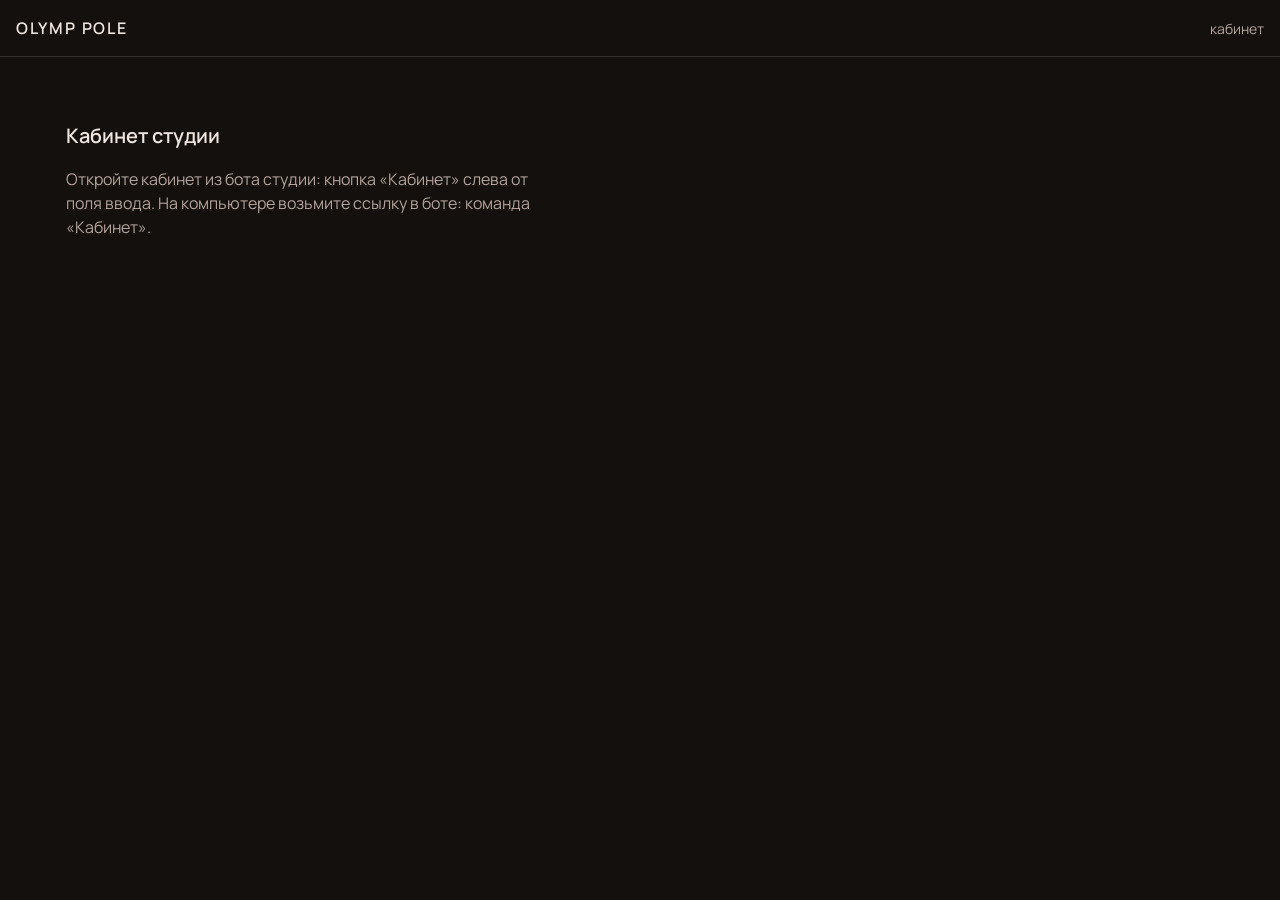
==== kabinet/index.html @ 2799e7f3 "Сайт студии пилона Olymp Pole: расписание с местами, запись, абонементы, кабинет студии Co-Authored-" ====
<!doctype html>
<html lang="ru">
<head>
<meta charset="utf-8">
<meta name="viewport" content="width=device-width, initial-scale=1, viewport-fit=cover">
<meta name="robots" content="noindex, nofollow">
<title>Кабинет Olymp Pole</title>
<meta name="theme-color" content="#14100E">
<link rel="icon" href="../favicon.svg" type="image/svg+xml">
<script src="https://telegram.org/js/telegram-web-app.js"></script>
<link rel="stylesheet" href="kabinet.css">
</head>
<body>
<header class="verh">
  <b class="imya">Olymp Pole</b>
  <span class="kto" id="kto">кабинет</span>
</header>

<main id="ekran">
  <section id="vhod" class="pusto" hidden>
    <h1>Кабинет студии</h1>
    <p>Откройте кабинет из бота студии: кнопка «Кабинет» слева от поля ввода. На компьютере возьмите ссылку в боте: команда «Кабинет».</p>
  </section>

  <!-- Записи на день -->
  <section id="t-zapisi" class="vkladka" hidden>
    <div class="nav-den">
      <button type="button" class="kv" data-sdvig="-1" aria-label="Предыдущий день">‹</button>
      <div><b id="den-zag"></b><button type="button" class="ssylka" id="na-segodnya">Сегодня</button></div>
      <button type="button" class="kv" data-sdvig="1" aria-label="Следующий день">›</button>
    </div>
    <div id="den-spisok"></div>
  </section>

  <!-- Абонементы -->
  <section id="t-abon" class="vkladka" hidden>
    <div class="ryad">
      <input id="abon-poisk" type="search" placeholder="Имя, телефон или номер" aria-label="Поиск абонемента">
      <button type="button" class="btn" id="abon-novyj">Новый</button>
    </div>
    <div class="chipy" role="tablist">
      <button type="button" class="chip" data-af="act" aria-selected="true">Действующие</button>
      <button type="button" class="chip" data-af="all" aria-selected="false">Все</button>
    </div>
    <div id="abon-spisok"></div>
  </section>

  <!-- Закрытая таблица зала -->
  <section id="t-zal" class="vkladka" hidden>
    <div class="nav-den">
      <button type="button" class="kv" data-ned="-7" aria-label="Предыдущая неделя">‹</button>
      <div><b id="ned-zag"></b><button type="button" class="ssylka" id="ned-segodnya">Эта неделя</button></div>
      <button type="button" class="kv" data-ned="7" aria-label="Следующая неделя">›</button>
    </div>
    <div class="dni-zal" id="dni-zal"></div>
    <div class="legenda"><span><i class="lg gr"></i>группа</span><span><i class="lg pe"></i>персональное</span><span><i class="lg ar"></i>аренда</span><span>Нажмите на свободный час, чтобы занять</span></div>
    <div class="setka-zal" id="setka-zal"></div>
  </section>

  <!-- Расписание -->
  <section id="t-rasp" class="vkladka" hidden>
    <div class="ryad"><p class="prim">Изменения сразу видны на сайте.</p><button type="button" class="btn" id="gr-novaya">Добавить группу</button></div>
    <div id="rasp-spisok"></div>
  </section>
</main>

<nav class="niz" id="niz" hidden>
  <button type="button" data-t="zapisi" aria-current="page"><svg viewBox="0 0 24 24" fill="none" stroke="currentColor" stroke-width="2" stroke-linecap="round" stroke-linejoin="round" aria-hidden="true"><path d="M8 2v4"/><path d="M16 2v4"/><rect width="18" height="18" x="3" y="4" rx="2"/><path d="M3 10h18"/><path d="m9 16 2 2 4-4"/></svg>Записи</button>
  <button type="button" data-t="abon"><svg viewBox="0 0 24 24" fill="none" stroke="currentColor" stroke-width="2" stroke-linecap="round" stroke-linejoin="round" aria-hidden="true"><path d="M2 9a3 3 0 0 1 0 6v2a2 2 0 0 0 2 2h16a2 2 0 0 0 2-2v-2a3 3 0 0 1 0-6V7a2 2 0 0 0-2-2H4a2 2 0 0 0-2 2Z"/><path d="M13 5v2"/><path d="M13 17v2"/><path d="M13 11v2"/></svg>Абонементы</button>
  <button type="button" data-t="zal"><svg viewBox="0 0 24 24" fill="none" stroke="currentColor" stroke-width="2" stroke-linecap="round" stroke-linejoin="round" aria-hidden="true"><path d="M12 3v18"/><rect width="18" height="18" x="3" y="3" rx="2"/><path d="M3 9h18"/><path d="M3 15h18"/></svg>Зал</button>
  <button type="button" data-t="rasp"><svg viewBox="0 0 24 24" fill="none" stroke="currentColor" stroke-width="2" stroke-linecap="round" stroke-linejoin="round" aria-hidden="true"><circle cx="12" cy="12" r="10"/><path d="M12 6v6l4 2"/></svg>Расписание</button>
</nav>

<!-- Окно-форма -->
<div class="okno" id="okno" hidden>
  <div class="okno-v" role="dialog" aria-modal="true" aria-labelledby="okno-zag">
    <div class="okno-shapka"><h2 id="okno-zag"></h2><button type="button" class="kv" id="okno-x" aria-label="Закрыть">×</button></div>
    <div id="okno-telo"></div>
  </div>
</div>
<div class="tost" id="tost" role="status" hidden></div>

<script src="kabinet.js"></script>
</body>
</html>
---- kabinet/kabinet.css ----
/* Кабинет Olymp Pole: те же цвета, что на сайте, крупные кнопки под палец */
@font-face{font-family:'Manrope';font-weight:400;font-display:swap;src:url(../fonts/manrope-cyrillic-400-normal.woff2) format('woff2');unicode-range:U+0400-045F,U+0490-0491,U+04B0-04B1,U+2116}
@font-face{font-family:'Manrope';font-weight:400;font-display:swap;src:url(../fonts/manrope-latin-400-normal.woff2) format('woff2');unicode-range:U+0000-00FF,U+2000-206F,U+20AC,U+2122,U+2190-2199}
@font-face{font-family:'Manrope';font-weight:600;font-display:swap;src:url(../fonts/manrope-cyrillic-600-normal.woff2) format('woff2');unicode-range:U+0400-045F,U+0490-0491,U+04B0-04B1,U+2116}
@font-face{font-family:'Manrope';font-weight:600;font-display:swap;src:url(../fonts/manrope-latin-600-normal.woff2) format('woff2');unicode-range:U+0000-00FF,U+2000-206F,U+20AC,U+2122,U+2190-2199}
:root{--bg:#14100E;--surface:#1E1815;--surface2:#2A221D;--ink:#F1E7E1;--muted:#B3A39A;--line:rgba(241,231,225,.14);--acc:#D4B07A;--acc-d:#E3C493;--on-acc:#14100E;--acc-soft:#2B231B;--err:#F0907F;--ok:#6CC08A;--ar:#8FA6C9;--ar-soft:#1D232C;--r:8px;--fs:14px;--fm:16px;--ft:20px;--hour:48px}
*{box-sizing:border-box;margin:0;padding:0}
html,body{overflow-x:clip}
body{background:var(--bg);color:var(--ink);font:400 var(--fm)/1.5 Manrope,system-ui,sans-serif;-webkit-font-smoothing:antialiased;padding-bottom:calc(80px + env(safe-area-inset-bottom))}
button{font:inherit;color:inherit;cursor:pointer;background:none;border:0}
a{color:inherit}
svg{width:20px;height:20px;flex:none}
[hidden]{display:none!important}
:focus-visible{outline:2px solid var(--acc);outline-offset:2px}
h1{font-size:var(--ft);margin-bottom:16px}
h2{font-size:var(--ft)}
.prim{font-size:var(--fs);color:var(--muted)}
.verh{display:flex;justify-content:space-between;align-items:center;padding:16px;border-bottom:1px solid var(--line)}
.imya{letter-spacing:.12em;text-transform:uppercase}
.kto{font-size:var(--fs);color:var(--muted)}
main{max-width:1180px;margin:0 auto;padding:16px}
.pusto{padding:48px 0;max-width:48ch}
.pusto p{color:var(--muted)}
.btn{display:inline-flex;align-items:center;justify-content:center;gap:8px;min-height:48px;padding:8px 24px;border-radius:var(--r);background:var(--acc);color:var(--on-acc);font-weight:600;white-space:nowrap}
.btn:active{transform:scale(.98)}
.btn--k{background:transparent;color:var(--ink);box-shadow:inset 0 0 0 1px var(--line)}
.btn--opas{background:transparent;color:var(--err);box-shadow:inset 0 0 0 1px rgba(240,144,127,.4)}
.btn--mal{min-height:40px;padding:8px 16px;font-size:var(--fs)}
.btn[disabled]{opacity:.5}
.ssylka{display:inline-flex;align-items:center;min-height:40px;font-size:var(--fs);font-weight:600;color:var(--acc)}
.kv{display:grid;place-items:center;width:48px;height:48px;border-radius:var(--r);background:var(--surface);font-size:24px;line-height:1}
.ryad{display:flex;gap:8px;align-items:center;justify-content:space-between;margin-bottom:16px;flex-wrap:wrap}
.ryad input{flex:1 1 200px}
input,select,textarea{width:100%;min-height:48px;padding:8px 16px;border:1px solid var(--line);border-radius:var(--r);background:var(--surface);color:var(--ink);font:inherit}
textarea{min-height:80px}
input[type=checkbox],input[type=radio]{width:20px;height:20px;min-height:0;accent-color:var(--acc);flex:none;padding:0}
label{display:block;font-size:var(--fs);font-weight:600;margin:16px 0 8px}
label.gal{display:flex;align-items:center;gap:8px;font-weight:400;font-size:var(--fm);margin:16px 0 0;min-height:44px}
.dva{display:grid;grid-template-columns:1fr 1fr;gap:8px}
.dva label{margin-top:16px}
.dva>*{min-width:0}
.dva .btn{white-space:normal;padding-inline:16px}
.oshibka{color:var(--err);font-size:var(--fs);margin-top:8px}
.knopki{display:flex;flex-wrap:wrap;gap:8px;margin-top:24px}
.knopki .btn{flex:1 1 auto}

/* навигация по дням */
.nav-den{display:grid;grid-template-columns:48px 1fr 48px;gap:8px;align-items:center;margin-bottom:16px;text-align:center}
.nav-den b{display:block;font-size:var(--ft)}

/* занятие и записи */
.zan{margin-bottom:16px;border:1px solid var(--line);border-radius:var(--r);background:var(--surface);overflow:hidden}
.zan-shapka{display:flex;justify-content:space-between;align-items:baseline;gap:8px;padding:16px;border-bottom:1px solid var(--line)}
.zan-shapka b{font-size:var(--ft)}
.zan-shapka span{font-size:var(--fs);color:var(--muted)}
.zan-shapka .schet{font-weight:600;color:var(--ink);white-space:nowrap}
.zan.otm{opacity:.72}
.chel{display:grid;gap:8px;padding:16px;border-bottom:1px solid var(--line)}
.chel:last-of-type{border-bottom:0}
.chel-v{display:flex;justify-content:space-between;gap:8px;align-items:baseline}
.chel-v b{font-weight:600}
.chel-v a{font-size:var(--fs);color:var(--muted);text-decoration:none;white-space:nowrap}
.metki{display:flex;flex-wrap:wrap;gap:4px}
.mt{display:inline-flex;align-items:center;min-height:24px;padding:0 8px;border-radius:12px;background:var(--surface2);font-size:var(--fs);line-height:1.2}
.mt.zol{background:var(--acc-soft);color:var(--acc)}
.mt.ok{color:var(--ok)}
.mt.err{color:var(--err)}
.deystviya{display:flex;flex-wrap:wrap;gap:8px}
.zan-niz{display:flex;flex-wrap:wrap;gap:8px 16px;justify-content:space-between;padding:8px 16px;background:var(--bg)}
.pustaya{padding:16px;color:var(--muted);font-size:var(--fs)}
.zal-den{margin-top:24px}
.zal-den h3{font-size:var(--fs);color:var(--muted);text-transform:uppercase;letter-spacing:.12em;margin-bottom:8px}
.zal-den li{list-style:none;padding:8px 0;border-top:1px solid var(--line);font-size:var(--fs)}

/* абонементы */
.chipy{display:flex;gap:8px;margin-bottom:16px}
.chip{min-height:40px;padding:0 16px;border-radius:20px;background:var(--surface);font-size:var(--fs);font-weight:600}
.chip[aria-selected="true"]{background:var(--acc);color:var(--on-acc)}
.ab{display:grid;gap:8px;width:100%;padding:16px;margin-bottom:8px;border:1px solid var(--line);border-radius:var(--r);background:var(--surface);text-align:left}
.ab-v{display:flex;justify-content:space-between;gap:8px}
.ab-v b{font-weight:600}
.ab-v span{font-size:var(--fs);color:var(--muted);white-space:nowrap}
.ab.neakt{opacity:.6}
.tochki{display:flex;flex-wrap:wrap;gap:4px}
.tochki i{width:12px;height:12px;border-radius:50%;border:1px solid var(--acc)}
.tochki i.z{background:var(--acc)}
.tochki.kr i{width:20px;height:20px}
.ab p{font-size:var(--fs);color:var(--muted)}
.otmetki li{display:flex;justify-content:space-between;align-items:center;gap:8px;list-style:none;padding:8px 0;border-top:1px solid var(--line);font-size:var(--fs)}

/* таблица зала */
.dni-zal{display:grid;grid-template-columns:repeat(7,1fr);gap:4px;margin-bottom:16px}
.dz{display:grid;justify-items:center;min-height:56px;padding:8px 0;border-radius:var(--r);background:var(--surface);font-size:var(--fs)}
.dz b{font-size:var(--ft);line-height:1.1}
.dz[aria-selected="true"]{background:var(--acc);color:var(--on-acc)}
.dz.segodnya:not([aria-selected="true"]){box-shadow:inset 0 0 0 1px var(--acc)}
.legenda{display:flex;flex-wrap:wrap;gap:8px 16px;margin-bottom:16px;font-size:var(--fs);color:var(--muted)}
.legenda span{display:inline-flex;align-items:center;gap:8px}
.lg{width:12px;height:12px;border-radius:2px}
.lg.gr{box-shadow:inset 0 0 0 2px var(--acc)}
.lg.pe{background:var(--acc)}
.lg.ar{background:var(--ar)}
.setka-zal{display:grid;grid-template-columns:48px 1fr;border-top:1px solid var(--line)}
.chasy{position:relative}
.chasy span{display:block;height:var(--hour);font-size:var(--fs);color:var(--muted);transform:translateY(-8px)}
.kol{position:relative;border-left:1px solid var(--line);display:none}
.kol.vid{display:block}
.kol-zag{display:none}
.yach{display:block;width:100%;height:var(--hour);border-bottom:1px solid var(--line)}
.yach:hover{background:var(--acc-soft)}
.blok{position:absolute;left:4px;right:4px;padding:4px 8px;border-radius:4px;font-size:var(--fs);line-height:1.25;overflow:hidden;text-align:left}
.blok b{display:block;font-weight:600}
.blok.gr{background:var(--bg);box-shadow:inset 0 0 0 2px var(--acc);color:var(--ink)}
.blok.pe{background:var(--acc);color:var(--on-acc)}
.blok.ar{background:var(--ar);color:#0F141B}
.blok .opl{font-weight:600}

/* окно */
.okno{position:fixed;inset:0;z-index:50;display:flex;align-items:flex-end;justify-content:center;background:rgba(0,0,0,.6)}
.okno-v{width:min(560px,100%);max-height:92vh;overflow:auto;padding:16px 16px calc(24px + env(safe-area-inset-bottom));background:var(--bg);border:1px solid var(--line);border-radius:16px 16px 0 0}
.okno-shapka{display:flex;justify-content:space-between;align-items:center;gap:8px;position:sticky;top:-16px;background:var(--bg);padding:8px 0;z-index:1}
.konflikt{margin-top:16px;padding:16px;border-radius:var(--r);background:#2A1A17;color:var(--err);font-size:var(--fs)}

/* нижнее меню */
.niz{position:fixed;left:0;right:0;bottom:0;z-index:40;display:grid;grid-template-columns:repeat(4,1fr);padding:0 0 env(safe-area-inset-bottom);background:rgba(20,16,14,.98);border-top:1px solid var(--line)}
.niz button{display:grid;justify-items:center;gap:4px;min-height:64px;padding:8px 0;font-size:12px;font-weight:600;color:var(--muted)}
.niz button[aria-current="page"]{color:var(--acc)}
.tost{position:fixed;left:16px;right:16px;bottom:calc(80px + env(safe-area-inset-bottom));z-index:60;max-width:480px;margin:0 auto;padding:16px;border-radius:var(--r);background:var(--surface2);box-shadow:0 8px 24px rgba(0,0,0,.4);font-size:var(--fs)}

@media (min-width:900px){
  .okno{align-items:center}
  .okno-v{border-radius:16px}
  .dni-zal{display:none}
  .setka-zal{grid-template-columns:48px repeat(7,1fr)}
  .kol{display:block}
  .kol-zag{display:block;position:sticky;top:0;height:40px;padding:8px;text-align:center;font-size:var(--fs);font-weight:600;border-bottom:1px solid var(--line);background:var(--bg);z-index:2}
  .kol-zag.segodnya{color:var(--acc)}
  .chasy{padding-top:40px}
  .zapisi-setka{display:grid;grid-template-columns:1fr 1fr;gap:16px;align-items:start}
  .zapisi-setka .zan{margin-bottom:0}
}
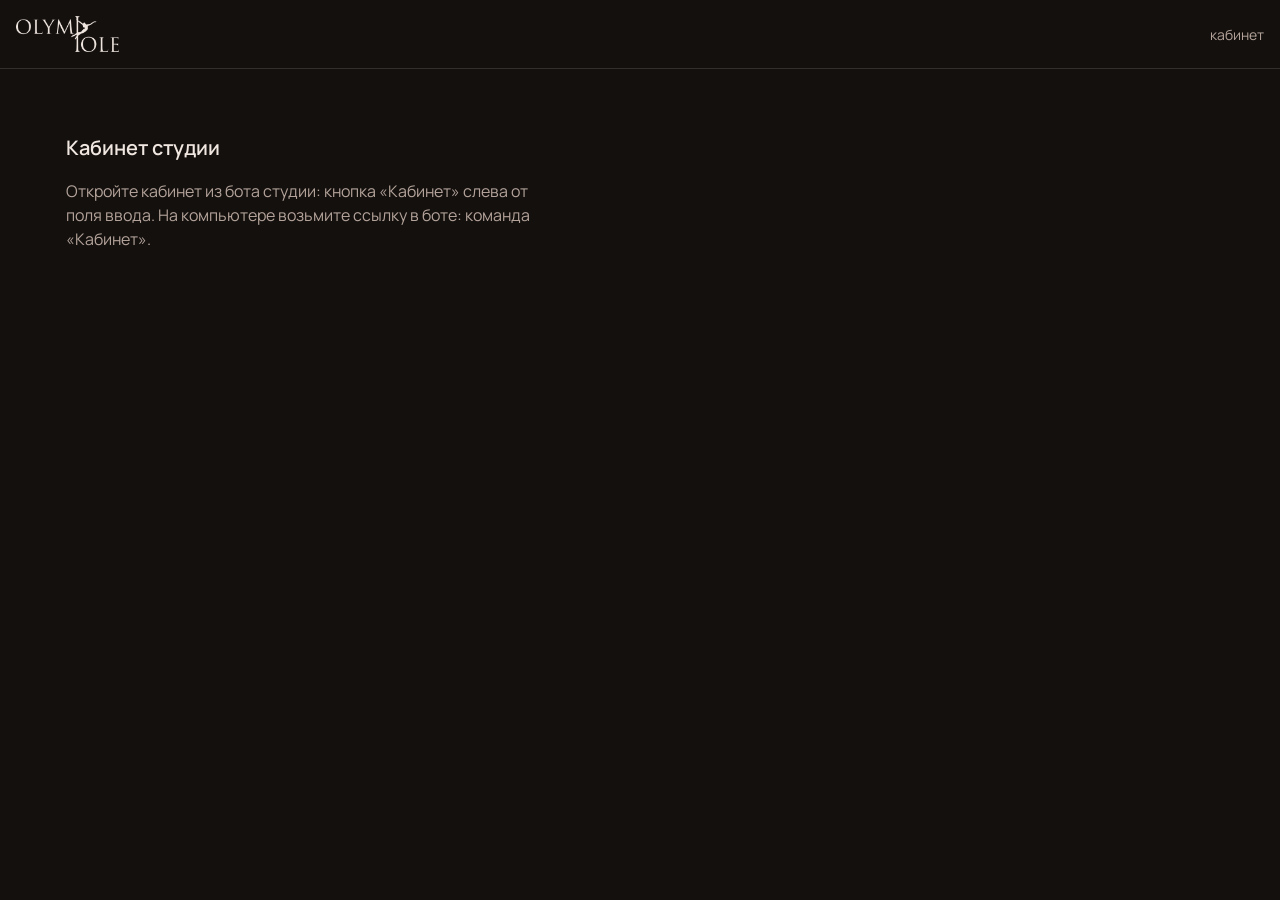
==== commit 8399a676: "Кабинет, правки Софии: логотип в шапке; в «Зале» уровень коротко (нач, прод+профи) и цвета видов зан" ====
--- a/kabinet/index.html
+++ b/kabinet/index.html
@@ -8,11 +8,11 @@
 <meta name="theme-color" content="#14100E">
 <link rel="icon" href="../favicon.svg" type="image/svg+xml">
 <script src="https://telegram.org/js/telegram-web-app.js"></script>
-<link rel="stylesheet" href="kabinet.css">
+<link rel="stylesheet" href="kabinet.css?v=20261127k">
 </head>
 <body>
 <header class="verh">
-  <b class="imya">Olymp Pole</b>
+  <b class="imya"><img src="../img/logo.png" width="342" height="120" alt="Olymp Pole"></b>
   <span class="kto" id="kto">кабинет</span>
 </header>
 
@@ -53,7 +53,7 @@
       <button type="button" class="kv" data-ned="7" aria-label="Следующая неделя">›</button>
     </div>
     <div class="dni-zal" id="dni-zal"></div>
-    <div class="legenda"><span><i class="lg gr"></i>группа</span><span><i class="lg pe"></i>персональное</span><span><i class="lg ar"></i>аренда</span><span>Нажмите на свободный час, чтобы занять</span></div>
+    <div class="legenda"><span><i class="lg ku"></i>по уровням</span><span><i class="lg k15"></i>1,5 часа</span><span><i class="lg kr"></i>растяжка</span><span><i class="lg pe"></i>персональное</span><span><i class="lg ar"></i>аренда</span><span>Нажмите на свободный час, чтобы занять</span></div>
     <div class="setka-zal" id="setka-zal"></div>
   </section>
 
@@ -80,6 +80,6 @@
 </div>
 <div class="tost" id="tost" role="status" hidden></div>
 
-<script src="kabinet.js"></script>
+<script src="kabinet.js?v=20261127k"></script>
 </body>
 </html>
--- a/kabinet/kabinet.css
+++ b/kabinet/kabinet.css
@@ -139,3 +139,22 @@
   .zapisi-setka{display:grid;grid-template-columns:1fr 1fr;gap:16px;align-items:start}
   .zapisi-setka .zan{margin-bottom:0}
 }
+.neopl{color:var(--err)}
+.blok.pe .opl,.blok.ar .opl{font-weight:600}
+
+/* Правки Софии 27.11: виды групповых занятий своими цветами (персональное и аренда как были), уровень в карточке, логотип в шапке */
+:root{--ku:#6FCF9F;--ku-soft:#232F25;--k15:#EF8F6F;--k15-soft:#37241E;--kr:#B48CF0;--kr-soft:#2E2432}
+.blok.gr.ku{box-shadow:inset 0 0 0 2px var(--ku);background:var(--ku-soft)}
+.blok.gr.k15{box-shadow:inset 0 0 0 2px var(--k15);background:var(--k15-soft)}
+.blok.gr.kr{box-shadow:inset 0 0 0 2px var(--kr);background:var(--kr-soft)}
+.lg.ku{box-shadow:inset 0 0 0 2px var(--ku);background:var(--ku-soft)}
+.lg.k15{box-shadow:inset 0 0 0 2px var(--k15);background:var(--k15-soft)}
+.lg.kr{box-shadow:inset 0 0 0 2px var(--kr);background:var(--kr-soft)}
+.blok .ur{font-style:normal;font-weight:500}
+.blok .ur::before{content:' · '}
+.imya img{display:block;height:36px;width:auto}
+@media (min-width:900px){
+  :root{--hour:64px}
+  .blok .ur{display:block}
+  .blok .ur::before{content:none}
+}
